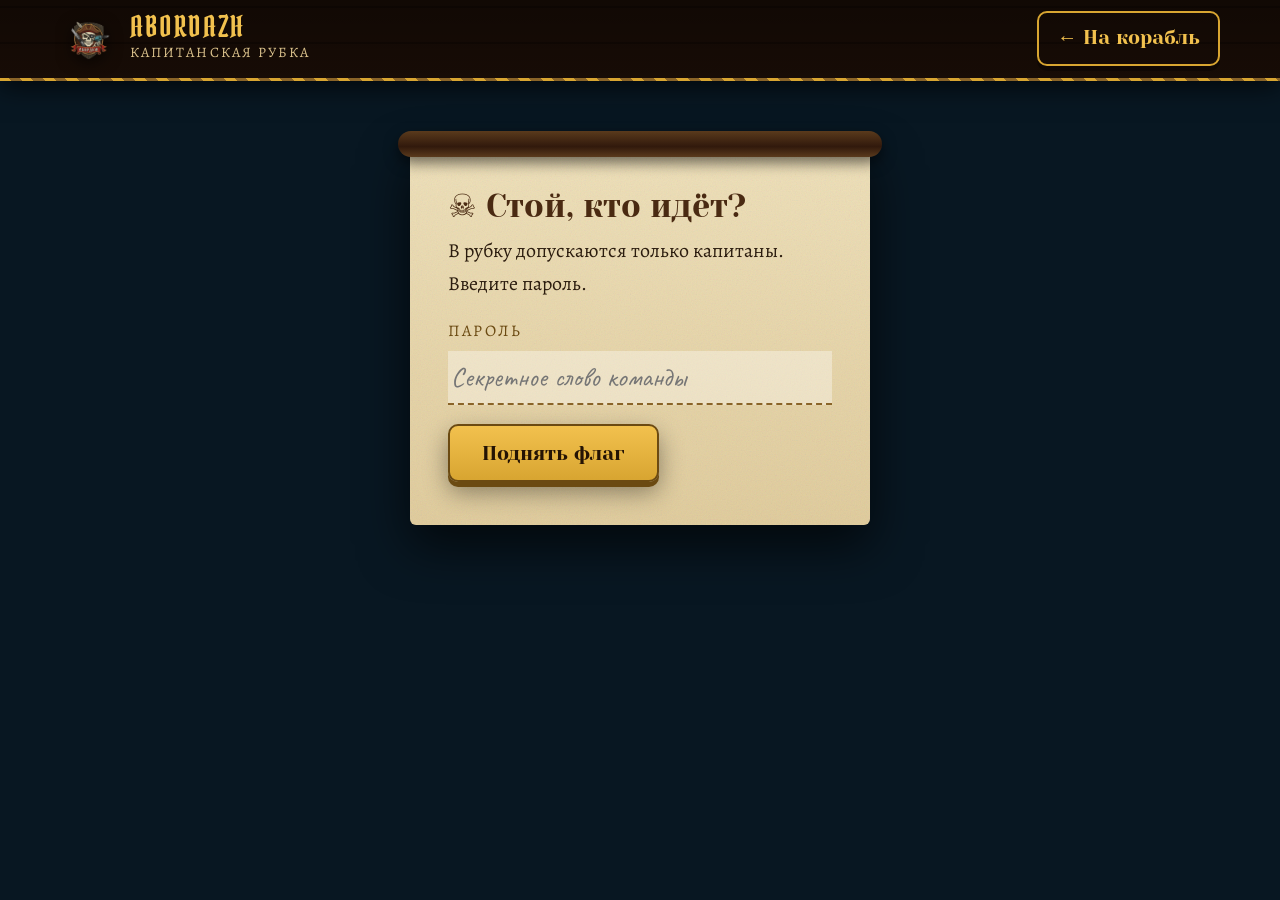
==== admin.html @ abc764fa "initial commit" ====
<!DOCTYPE html>
<html lang="ru">
<head>
<meta charset="UTF-8">
<meta name="viewport" content="width=device-width, initial-scale=1.0">
<title>Капитанская рубка — «Абордаж»</title>
<link rel="icon" href="img/logo.png">
<link href="https://fonts.googleapis.com/css2?family=Pirata+One&family=Yeseva+One&family=Alegreya:ital,wght@0,400;0,700;1,400&family=Caveat:wght@500;700&display=swap" rel="stylesheet">
<link rel="stylesheet" href="css/style.css">
<link rel="stylesheet" href="css/admin.css">
</head>
<body>

<header class="site-head">
  <nav class="nav container">
    <a href="index.html" class="brand">
      <img class="brand-img" src="img/logo.png" alt="Логотип «Абордаж»">
      <span class="brand-txt">
        <span class="brand-latin">ABORDAZH</span>
        <span class="brand-rus">Капитанская рубка</span>
      </span>
    </a>
    <a class="btn ghost" href="index.html" style="padding:.5rem 1rem">← На корабль</a>
  </nav>
</header>

<main class="admin-wrap container">

  <!-- ВХОД -->
  <div class="login-card" id="gate">
    <h1>☠ Стой, кто идёт?</h1>
    <p>В рубку допускаются только капитаны. Введите пароль.</p>
    <form id="loginForm">
      <label for="loginPass">Пароль</label>
      <input id="loginPass" type="password" placeholder="Секретное слово команды" autocomplete="current-password">
      <button class="btn" type="submit" style="margin-top:1.1rem">Поднять флаг</button>
      <div class="login-err" id="loginErr">Неверный пароль! Порох отсыреет — попробуй ещё раз.</div>
    </form>
  </div>

  <!-- ПАНЕЛЬ -->
  <section id="panel" hidden>
    <div class="panel-head">
      <h1>⚓ Судовой журнал заявок</h1>
      <div class="toolbar">
        <button class="btn ghost" id="refreshBtn">⟳ Обновить</button>
        <button class="btn ghost" id="exportBtn">⬇ Экспорт CSV</button>
        <button class="btn ghost" id="clearBtn">🗑 Стереть всё</button>
        <button class="btn ghost" id="logoutBtn">🚪 Выйти</button>
      </div>
    </div>

    <div class="stats-row">
      <div class="stat"><b id="statTotal">0</b><span>всего заявок</span></div>
      <div class="stat"><b id="statNew">0</b><span>новых</span></div>
      <div class="stat"><b id="statDone">0</b><span>обработано</span></div>
    </div>

    <div class="table-wrap">
      <table>
        <thead>
          <tr><th>Дата</th><th>Имя</th><th>Контакт</th><th>Сообщение</th><th>Статус</th><th>Действия</th></tr>
        </thead>
        <tbody id="leadsBody"></tbody>
      </table>
    </div>
    <p class="admin-note">Заявки хранятся в базе браузера (localStorage) этого устройства. Для боевого режима с общим сервером — скажите, подключу PHP + MySQL.</p>
  </section>
</main>

<script src="js/db.js"></script>
<script src="js/admin.js"></script>
</body>
</html>
---- css/style.css ----
/* ============ БАЗА ============ */
:root{
  --sea-950:#06121b; --sea-900:#081722; --sea-800:#0c2231; --sea-700:#123a52;
  --wood-900:#241208; --wood-800:#31190c; --wood-700:#422412;
  --gold:#d8a531; --gold-bright:#f2c14e; --gold-dim:#8a6428;
  --parchment:#e9d6a8; --parchment-dark:#d9c08b; --ink:#2b1c0e;
  --red:#a33327; --red-bright:#c04434;
  --noise:url("data:image/svg+xml,%3Csvg xmlns='http://www.w3.org/2000/svg' width='240' height='240'%3E%3Cfilter id='n'%3E%3CfeTurbulence type='fractalNoise' baseFrequency='0.8' numOctaves='2' stitchTiles='stitch'/%3E%3C/filter%3E%3Crect width='240' height='240' filter='url(%23n)' opacity='0.14'/%3E%3C/svg%3E");
}
*{margin:0;padding:0;box-sizing:border-box}
html{scroll-behavior:smooth;scroll-padding-top:92px;font-size:18px} /* крупный базовый шрифт */
body{font-family:'Alegreya',serif;font-size:1.15rem;color:var(--parchment);background:var(--sea-900);overflow-x:hidden;line-height:1.65}
[hidden]{display:none!important}
::selection{background:var(--gold);color:var(--sea-950)}
::-webkit-scrollbar{width:12px}
::-webkit-scrollbar-track{background:var(--sea-950)}
::-webkit-scrollbar-thumb{background:linear-gradient(var(--gold-dim),var(--wood-800));border-radius:6px;border:2px solid var(--sea-950)}
img,svg{display:block;max-width:100%}
a{color:var(--gold-bright);text-decoration:none}
h1,h2,h3{font-family:'Yeseva One',serif;font-weight:400;line-height:1.2}
.container{width:min(1160px,92%);margin:0 auto}
.latin{font-family:'Pirata One',cursive}

/* Появление при скролле */
.reveal{opacity:0;transform:translateY(28px);transition:opacity .7s ease,transform .7s ease}
.reveal.in{opacity:1;transform:none}
.d1{transition-delay:.1s}.d2{transition-delay:.2s}.d3{transition-delay:.3s}.d4{transition-delay:.4s}

/* Заголовки секций */
.sec-head{text-align:center;margin-bottom:3.2rem}
.overline{display:inline-block;letter-spacing:.4em;text-transform:uppercase;font-size:.95rem;color:var(--gold);margin-bottom:.6rem}
.sec-head h2{font-size:clamp(1.9rem,4vw,2.8rem);color:var(--parchment);text-shadow:0 2px 0 #00000066}
.orn{display:flex;align-items:center;justify-content:center;gap:14px;margin-top:.9rem;color:var(--gold)}
.orn span{height:3px;width:min(140px,22vw);border-radius:3px;background:repeating-linear-gradient(45deg,var(--gold) 0 6px,var(--gold-dim) 6px 12px)}

/* Кнопки */
.btn{display:inline-block;font-family:'Yeseva One',serif;font-size:1.1rem;color:#241304;
  background:linear-gradient(#f2c14e,#d8a531);border:2px solid #6b4a12;border-radius:10px;
  padding:.85rem 1.8rem;box-shadow:0 5px 0 #6b4a12,0 10px 24px #00000066;cursor:pointer;
  transition:transform .18s ease,box-shadow .18s ease,filter .18s ease}
.btn:hover{transform:translateY(3px) rotate(-1deg);box-shadow:0 2px 0 #6b4a12,0 6px 16px #00000066;filter:brightness(1.06)}
.btn.ghost{background:transparent;color:var(--gold-bright);border-color:var(--gold);box-shadow:0 5px 0 #00000055}
.btn.ghost:hover{box-shadow:0 2px 0 #00000055;background:#d8a53114}

/* ============ ШАПКА ============ */
.site-head{position:fixed;inset:0 0 auto 0;z-index:100;
  background:linear-gradient(#000000a8,#00000088),repeating-linear-gradient(0deg,var(--wood-800) 0 34px,var(--wood-900) 34px 36px);
  border-bottom:3px solid var(--gold-dim);box-shadow:0 6px 24px #000000aa}
.site-head::after{content:'';position:absolute;left:0;right:0;bottom:-3px;height:3px;
  background:repeating-linear-gradient(45deg,var(--gold) 0 8px,var(--gold-dim) 8px 16px)}
.nav{display:flex;align-items:center;justify-content:space-between;gap:1rem;padding:.6rem 0}
.brand{display:flex;align-items:center;gap:.8rem}
.brand-img{width:56px;height:56px;object-fit:contain;transition:transform .35s ease;filter:drop-shadow(0 4px 8px #000a)}
.brand:hover .brand-img{transform:rotate(-8deg) scale(1.08)}
.brand-latin{display:block;font-family:'Pirata One',cursive;font-size:1.6rem;color:var(--gold-bright);letter-spacing:.06em;line-height:1}
.brand-rus{display:block;font-size:.8rem;letter-spacing:.14em;text-transform:uppercase;color:var(--parchment-dark)}
.menu{display:flex;align-items:center;gap:1.5rem;list-style:none}
.menu a{position:relative;color:var(--parchment);font-size:1.05rem;letter-spacing:.05em;padding:.3rem 0;transition:color .25s}
.menu a::after{content:'';position:absolute;left:0;bottom:-2px;height:3px;width:0;border-radius:2px;
  background:repeating-linear-gradient(45deg,var(--gold) 0 5px,var(--gold-dim) 5px 10px);transition:width .3s ease}
.menu a:hover,.menu a.active{color:var(--gold-bright)}
.menu a:hover::after,.menu a.active::after{width:100%}
.menu .menu-cta a{color:#241304;background:linear-gradient(#f2c14e,#d8a531);padding:.45rem 1rem;border-radius:8px;border:2px solid #6b4a12;box-shadow:0 3px 0 #6b4a12}
.menu .menu-cta a::after{display:none}
.menu .menu-cta a:hover{transform:translateY(2px);box-shadow:0 1px 0 #6b4a12}
.burger{display:none;background:none;border:none;cursor:pointer;width:42px;height:36px;flex-direction:column;justify-content:center;gap:6px}
.burger span{display:block;height:3px;width:100%;background:var(--gold-bright);border-radius:2px;transition:.3s}
.burger.open span:nth-child(1){transform:translateY(9px) rotate(45deg)}
.burger.open span:nth-child(2){opacity:0}
.burger.open span:nth-child(3){transform:translateY(-9px) rotate(-45deg)}

/* ============ ГЛАВНАЯ ============ */
.hero{position:relative;min-height:100svh;display:flex;align-items:center;overflow:hidden;
  background:
    radial-gradient(1.5px 1.5px at 12% 22%,#ffffffcc,transparent 60%),
    radial-gradient(1px 1px at 28% 12%,#ffffff99,transparent 60%),
    radial-gradient(1.5px 1.5px at 44% 30%,#ffffff77,transparent 60%),
    radial-gradient(1px 1px at 63% 16%,#ffffffaa,transparent 60%),
    radial-gradient(1.5px 1.5px at 78% 26%,#ffffff88,transparent 60%),
    radial-gradient(1px 1px at 90% 10%,#ffffffbb,transparent 60%),
    radial-gradient(1px 1px at 8% 44%,#ffffff66,transparent 60%),
    radial-gradient(1px 1px at 55% 40%,#ffffff55,transparent 60%),
    linear-gradient(#050d16 0%,#0a1c2c 45%,#0e2a3d 72%,#123a52 100%)}
.moon{position:absolute;top:9%;right:10%;width:90px;height:90px;border-radius:50%;
  background:radial-gradient(circle at 35% 35%,#fff8e0,#e8d5a9 60%,#cbb27f);
  box-shadow:0 0 40px 14px #e8d5a933,0 0 120px 50px #e8d5a91a}
/* Двухколоночный герой: большой логотип слева */
.hero-inner{position:relative;z-index:3;display:flex;flex-direction:column;text-align:center;
  gap:3rem;align-items:center;padding:8rem 0 12rem}
.hero-logo {display:flex;align-items:center;justify-content:center;max-width:470px;max-height:300px;margin-inline:auto;}
.hero-logo img{min-width:340px;height:340px;width:100%;object-fit:cover;filter:drop-shadow(0 24px 44px #000000b3)}
.hero-over{font-size:clamp(1.25rem,2vw,2rem);letter-spacing:.5em;text-transform:uppercase;color:var(--gold); text-align: center;}
.hero-latin{font-family:'Pirata One',cursive;font-size:clamp(1.1rem,2.6vw,1.5rem);letter-spacing:.35em;color:var(--gold-dim);margin-top:1.2rem}
.hero h1{font-size:clamp(3.4rem,9vw,6.6rem);letter-spacing:.06em;margin:.2rem 0 .4rem;
  background:linear-gradient(#f7d783,#d8a531 55%,#9c7422);-webkit-background-clip:text;background-clip:text;color:transparent;
  filter:drop-shadow(0 4px 0 #00000088) drop-shadow(0 0 30px #d8a53133)}
.hero-slogan{font-family:'Caveat',cursive;font-size:clamp(1.7rem,3.4vw,2.4rem);color:var(--parchment);transform:rotate(-1.5deg)}
.hero p.lead{max-width:840px;margin:1.2rem 0 2rem;font-size:clamp(1rem,2vw,1.3rem);color:#cfe0ea;}
.hero-btns{display:flex;justify-content:center;gap:1rem;flex-wrap:wrap}
.ship{position:absolute;bottom:96px;left:5%;width:min(240px,30vw);z-index:2;opacity:.92;animation:bob 6s ease-in-out infinite}
@keyframes bob{0%,100%{transform:translateY(0) rotate(-1.5deg)}50%{transform:translateY(-12px) rotate(1.5deg)}}
.compass-hero{position:absolute;top:15%;left:5%;width:110px;opacity:.28;animation:spin 60s linear infinite}
@keyframes spin{to{transform:rotate(360deg)}}
.wave{position:absolute;left:0;right:0;bottom:0;height:110px;background-repeat:repeat-x;background-size:1200px 110px;pointer-events:none}
.wave.back{bottom:34px;opacity:.55;animation:waveMove 17s linear infinite;
  background-image:url("data:image/svg+xml,%3Csvg xmlns='http://www.w3.org/2000/svg' viewBox='0 0 1200 120' preserveAspectRatio='none'%3E%3Cpath d='M0 60C100 20 200 20 300 60S500 100 600 60 800 20 900 60 1100 100 1200 60V120H0Z' fill='%23123a52'/%3E%3C/svg%3E")}
.wave.front{z-index:2;animation:waveMove 10s linear infinite reverse;
  background-image:url("data:image/svg+xml,%3Csvg xmlns='http://www.w3.org/2000/svg' viewBox='0 0 1200 120' preserveAspectRatio='none'%3E%3Cpath d='M0 60C100 20 200 20 300 60S500 100 600 60 800 20 900 60 1100 100 1200 60V120H0Z' fill='%23081722'/%3E%3C/svg%3E")}
@keyframes waveMove{to{background-position-x:-1200px}}
.scroll-hint{position:absolute;bottom:14px;left:50%;transform:translateX(-50%);z-index:3;color:var(--gold);font-size:1.3rem;animation:hint 1.6s ease-in-out infinite}
@keyframes hint{0%,100%{transform:translate(-50%,0)}50%{transform:translate(-50%,8px)}}

/* ============ Бегущая строка ============ */
.marquee{background:linear-gradient(#f2c14e,#d8a531);border-block:3px solid var(--wood-900);overflow:hidden;padding:.6rem 0;position:relative}
.marquee::before,.marquee::after{content:'';position:absolute;left:0;right:0;height:3px;background:repeating-linear-gradient(45deg,#6b4a12 0 8px,transparent 8px 16px)}
.marquee::before{top:0}.marquee::after{bottom:0}
.marquee-track{display:flex;width:max-content;animation:mar 32s linear infinite}
.marquee:hover .marquee-track{animation-play-state:paused}
.marquee-group{display:flex;align-items:center;gap:2.2rem;padding-right:2.2rem;white-space:nowrap;
  font-family:'Yeseva One',serif;color:#241304;font-size:1.05rem;letter-spacing:.08em;text-transform:uppercase}
.marquee-group i{font-style:normal;color:var(--red)}
@keyframes mar{to{transform:translateX(-50%)}}

/* ============ О НАС ============ */
.about{padding:6.5rem 0;background:radial-gradient(1000px 500px at 80% 0%,#0e2a3d55,transparent),var(--sea-900)}
.about-grid{display:grid;grid-template-columns:1.25fr .85fr;gap:2.6rem;align-items:start}
.scroll-paper{position:relative;background:var(--noise),linear-gradient(#efe0b8,#e2cd9d 70%,#d9c08b);color:var(--ink);
  padding:2.8rem 2.5rem;border-radius:6px;box-shadow:0 20px 50px #000000aa,inset 0 0 60px #b98a3c33}
.scroll-paper::before,.scroll-paper::after{content:'';position:absolute;left:-14px;right:-14px;height:26px;border-radius:14px;
  background:linear-gradient(#5a3a1c,#31190c 60%,#5a3a1c);box-shadow:0 6px 14px #00000088}
.scroll-paper::before{top:-13px}.scroll-paper::after{bottom:-13px}
.scroll-paper h3{font-size:1.7rem;margin-bottom:1.1rem;color:#4a2a12}
.scroll-paper p{margin-bottom:1.05rem;font-size:1.12rem}
.scroll-paper p:first-of-type::first-letter{font-family:'Yeseva One',serif;font-size:3.4rem;float:left;line-height:.9;padding:.15rem .6rem 0 0;color:var(--red)}
.stats{display:grid;grid-template-columns:1fr 1fr;gap:1.1rem}
.stat{background:linear-gradient(#0e2a3d,#0c2231);border:2px solid var(--gold-dim);border-radius:10px;padding:1.3rem 1rem;text-align:center;
  transition:transform .3s ease,border-color .3s ease,box-shadow .3s ease}
.stat:hover{transform:translateY(-6px) rotate(-1deg);border-color:var(--gold);box-shadow:0 14px 30px #00000088}
.stat b{display:block;font-family:'Yeseva One',serif;font-size:2.2rem;color:var(--gold-bright)}
.stat span{font-size:1rem;letter-spacing:.04em;color:var(--parchment-dark)}
.team-title{margin:4.2rem 0 2.2rem;text-align:center;font-size:1.8rem;color:var(--parchment)}
.team{display:grid;grid-template-columns:repeat(4,1fr);gap:1.7rem}
.mate{background:linear-gradient(#0e2a3d,#0a1c2c);border:2px solid #1d4258;border-radius:12px;padding:1.7rem 1rem 1.5rem;text-align:center;
  transition:transform .3s ease,border-color .3s ease,box-shadow .3s ease}
.mate:hover{transform:translateY(-8px) rotate(1deg);border-color:var(--gold);box-shadow:0 18px 40px #000000aa}
.mate svg{width:116px;height:116px;margin:0 auto 1.1rem;border-radius:50%;box-shadow:0 0 0 3px var(--gold-dim),0 8px 20px #00000088}
.mate h4{font-family:'Yeseva One',serif;font-size:1.15rem;color:var(--gold-bright)}
.mate .role{font-size:.95rem;color:var(--parchment-dark);letter-spacing:.05em}
.mate .quote{font-family:'Caveat',cursive;color:#9fc0d4;margin-top:.5rem;font-size:1.2rem}

/* ============ УСЛУГИ ============ */
.services{padding:6.5rem 0;background:linear-gradient(#00000066,#00000066),var(--noise),
  repeating-linear-gradient(0deg,var(--wood-800) 0 46px,var(--wood-900) 46px 49px);border-block:4px solid var(--gold-dim)}
.srv-grid{display:grid;grid-template-columns:repeat(3,1fr);gap:1.6rem}
.srv{position:relative;background:linear-gradient(#0c2231f2,#081722f2);border:2px solid #1d4258;border-radius:12px;padding:1.8rem 1.6rem;
  transition:transform .3s ease,border-color .3s ease,box-shadow .3s ease;overflow:hidden}
.srv::before{content:'☠';position:absolute;right:-12px;bottom:-26px;font-size:6.5rem;color:#ffffff08;transform:rotate(-15deg)}
.srv:hover{transform:translateY(-8px);border-color:var(--gold);box-shadow:0 18px 40px #000000b0}
.srv .ico{width:56px;height:56px;border-radius:10px;display:grid;place-items:center;color:var(--gold-bright);
  background:#d8a53114;border:1.5px solid var(--gold-dim);margin-bottom:1.1rem;transition:transform .35s ease}
.srv:hover .ico{transform:rotate(-8deg) scale(1.12);background:#d8a53126}
.srv h3{font-size:1.3rem;color:var(--parchment);margin-bottom:.55rem}
.srv p{font-size:1.05rem;color:#b9cdd9}
.srv .price{display:inline-block;margin-top:.9rem;font-family:'Caveat',cursive;font-size:1.25rem;color:var(--gold-bright)}

/* ============ ПОРТФОЛИО ============ */
.portfolio{padding:6.5rem 0;background:radial-gradient(900px 480px at 15% 10%,#0e2a3d66,transparent),var(--sea-950)}
.works{display:grid;grid-template-columns:repeat(3,1fr);gap:1.9rem}
.work{position:relative;border-radius:12px;overflow:hidden;border:2px solid var(--gold-dim);background:var(--sea-800);
  box-shadow:0 16px 40px #000000aa;transition:transform .35s ease,box-shadow .35s ease}
.work:hover{transform:translateY(-8px) rotate(-.6deg);box-shadow:0 26px 60px #000000cc}
.scene{position:relative;height:220px;display:grid;place-items:center;overflow:hidden}
.scene::after{content:'';position:absolute;inset:0;pointer-events:none;
  background:var(--noise),radial-gradient(120% 90% at 50% 45%,transparent 55%,#00000088 100%);box-shadow:inset 0 0 0 2px #00000055}
.scene-brick{background:linear-gradient(#00000066,#00000066),repeating-linear-gradient(0deg,#3b2620 0 18px,#2a1a15 18px 20px),repeating-linear-gradient(90deg,transparent 0 36px,#00000040 36px 38px)}
.scene-wood{background:linear-gradient(#00000077,#00000077),repeating-linear-gradient(90deg,#422412 0 40px,#31190c 40px 43px)}
.scene-night{background:linear-gradient(#0a1220,#1a2c44 70%,#24405e)}
.sign{position:relative;z-index:1;text-align:center;padding:.7rem 1.2rem;transition:transform .35s ease,filter .35s ease}
.work:hover .sign{transform:scale(1.06);filter:brightness(1.25)}
.neon-pink{font-family:'Caveat',cursive;font-weight:700;font-size:1.85rem;color:#ff8fc0;
  text-shadow:0 0 6px #ff5fa2,0 0 18px #ff2f8e,0 0 42px #ff2f8e;animation:flick 5s infinite}
.neon-cyan{font-family:'Pirata One',cursive;font-size:1.7rem;letter-spacing:.12em;color:#a8f6ff;
  text-shadow:0 0 6px #4ff2ff,0 0 18px #17c3dd,0 0 40px #17c3dd}
@keyframes flick{0%,100%{opacity:1}41%{opacity:1}42%{opacity:.5}43%{opacity:1}45%{opacity:.7}46%{opacity:1}72%{opacity:1}73%{opacity:.6}74%{opacity:1}}
.sign-letters{font-family:'Yeseva One',serif;font-size:1.6rem;letter-spacing:.14em;color:#ffd98a;
  text-shadow:0 0 10px #ffb84d,0 0 28px #ff9d2e;background:#1b1b1d;padding:.6rem 1.1rem;border:3px solid #333;border-radius:4px}
.lightbox{background:#f4f7f2;color:#0c7a3d;font-weight:700;font-size:1.4rem;letter-spacing:.1em;border-radius:8px;
  padding:.8rem 1.4rem;box-shadow:0 0 26px #bfe8c9aa,inset 0 0 14px #00000022}
.lightbox small{display:block;font-size:.8rem;letter-spacing:.3em;color:#0a5c30}
.banner-sign{background:linear-gradient(#c04434,#8f2b1f);color:#ffe9c9;font-family:'Yeseva One',serif;font-size:1.35rem;
  letter-spacing:.08em;border:3px solid #5e1c12;padding:1rem 1.6rem;transform:rotate(-2deg);
  background-image:radial-gradient(circle 4px at 8px 8px,#e8d5a9 2.5px,#00000000 3px),radial-gradient(circle 4px at calc(100% - 8px) 8px,#e8d5a9 2.5px,#00000000 3px),linear-gradient(#c04434,#8f2b1f)}
.plaque{background:linear-gradient(160deg,#f2c14e,#a97c22 60%,#d8a531);color:#3a2408;font-family:'Yeseva One',serif;
  font-size:1.2rem;letter-spacing:.1em;padding:.8rem 1.4rem;border-radius:6px;
  box-shadow:inset 0 2px 4px #ffffff88,inset 0 -3px 6px #00000066,0 6px 16px #00000088}
.sticker{background:#f4e3c1;color:#22354a;width:158px;height:158px;border-radius:50%;display:grid;place-items:center;
  font-family:'Caveat',cursive;font-weight:700;font-size:1.35rem;transform:rotate(6deg);
  border:3px dashed #a33327;box-shadow:0 8px 20px #00000088}
.work-cap{background:var(--noise),linear-gradient(#efe0b8,#dcc794);color:var(--ink);padding:1.2rem 1.3rem 1.3rem;position:relative;height: 100%;}
.work-cap::before{content:'';position:absolute;top:0;left:0;right:0;height:5px;background:repeating-linear-gradient(45deg,var(--gold-dim) 0 7px,transparent 7px 14px)}
.work-cap h3{display:inline-flex;justify-content:space-between;font-size:1.15rem;color:#4a2a12;margin-bottom:.35rem;width:100%;}
.work-cap p{font-size:1rem;line-height:1.55}
.tag{position:absolute;font-size:.78rem;letter-spacing:.12em;text-transform:uppercase;
  background:var(--red);color:#ffe9c9;padding:.2rem .6rem;border-radius:4px;transform:rotate(2deg);text-wrap:nowrap;z-index: 2;}

/* ============ ОТЗЫВЫ ============ */
.reviews{padding:6.5rem 0;background:linear-gradient(#00000070,#00000070),var(--noise),
  repeating-linear-gradient(0deg,var(--wood-800) 0 46px,var(--wood-900) 46px 49px);border-block:4px solid var(--gold-dim)}
.notes{display:grid;grid-template-columns:repeat(2,1fr);gap:2.4rem}
.note{position:relative;background:var(--noise),linear-gradient(#efe0b8,#e0cb9a);color:var(--ink);
  padding:2.1rem 1.9rem 1.7rem;border-radius:4px;box-shadow:0 16px 36px #000000aa;
  font-family:'Caveat',cursive;font-size:1.5rem;line-height:1.45;transition:transform .35s ease}
.note:nth-child(odd){transform:rotate(-2deg)}
.note:nth-child(even){transform:rotate(1.6deg)}
.note:hover{transform:rotate(0) scale(1.03)}
.note::before{content:'';position:absolute;top:-8px;left:50%;transform:translateX(-50%);width:16px;height:16px;border-radius:50%;
  background:radial-gradient(circle at 35% 30%,#f7d783,#8a6428 70%);box-shadow:0 3px 4px #00000088}
.note::after{content:'☠';position:absolute;right:14px;bottom:12px;width:48px;height:48px;border-radius:50%;
  display:grid;place-items:center;font-size:1.4rem;color:#f0dfc0;transform:rotate(-14deg);
  background:radial-gradient(#c04434,#7d2418 70%);box-shadow:inset 0 0 8px #00000088,0 3px 8px #00000066}
.note .who{display:block;margin-top:.9rem;font-family:'Alegreya',serif;font-size:1rem;font-style:normal;letter-spacing:.05em;color:#6b4a12}
.note .who b{color:var(--red)}

/* ============ БЛОГ ============ */
.blog{padding:6.5rem 0;background:var(--sea-900)}
.posts{display:grid;grid-template-columns:repeat(3,1fr);gap:1.9rem}
.post{background:linear-gradient(#0e2a3d,#0a1c2c);border:2px solid #1d4258;border-radius:12px;padding:1.7rem;
  transition:transform .3s ease,border-color .3s ease,box-shadow .3s ease;display:flex;flex-direction:column;gap:.75rem}
.post:hover{transform:translateY(-8px);border-color:var(--gold);box-shadow:0 18px 40px #000000aa}
.post .date{font-family:'Caveat',cursive;font-size:1.2rem;color:var(--gold)}
.post h3{font-size:1.25rem;color:var(--parchment)}
.post p{font-size:1.05rem;color:#b9cdd9;flex:1}
.post a.more{align-self:flex-start;font-size:1rem;letter-spacing:.08em;border-bottom:2px dotted var(--gold-dim);transition:.25s}
.post a.more:hover{color:#fff;border-color:var(--gold-bright);transform:translateX(4px)}

/* ============ КОНТАКТЫ ============ */
.contacts{padding:6.5rem 0;background:radial-gradient(900px 500px at 85% 10%,#0e2a3d66,transparent),var(--sea-950)}
.con-grid{display:grid;grid-template-columns:.9fr 1.1fr;gap:2.8rem;align-items:start}
.con-list{list-style:none;display:flex;flex-direction:column;gap:1.3rem;margin-bottom:2.2rem}
.con-list li{display:flex;gap:1.05rem;align-items:flex-start}
.con-list .ico{flex:0 0 48px;height:48px;border-radius:10px;display:grid;place-items:center;color:var(--gold-bright);
  background:#d8a53114;border:1.5px solid var(--gold-dim)}
.con-list b{display:block;color:var(--gold-bright);font-family:'Yeseva One',serif;font-weight:400;font-size:1.15rem}
.con-list span{color:#cfe0ea;font-size:1.1rem}
.con-form{background:var(--noise),linear-gradient(#efe0b8,#e0cb9a);color:var(--ink);border-radius:6px;padding:2.1rem 1.9rem;
  box-shadow:0 20px 50px #000000aa;position:relative}
.con-form::before{content:'';position:absolute;top:-13px;left:-12px;right:-12px;height:26px;border-radius:14px;
  background:linear-gradient(#5a3a1c,#31190c 60%,#5a3a1c);box-shadow:0 6px 14px #00000088}
.con-form h3{color:#4a2a12;margin-bottom:1.1rem;font-size:1.5rem}
.con-form label{display:block;font-size:.9rem;letter-spacing:.14em;text-transform:uppercase;color:#6b4a12;margin:.95rem 0 .3rem}
.con-form input,.con-form textarea{width:100%;background:#ffffff59;border:none;border-bottom:2px dashed #8a6428;
  padding:.5rem .2rem;font-family:'Caveat',cursive;font-size:1.45rem;color:var(--ink);outline:none;transition:.25s}
.con-form input:focus,.con-form textarea:focus{border-bottom-style:solid;border-color:var(--red);background:#ffffff8c}
.con-form textarea{resize:vertical;min-height:80px}
.con-form .btn{margin-top:1.2rem}
.form-ok{display:none;margin-top:1rem;font-family:'Caveat',cursive;font-size:1.4rem;color:#0c7a3d}
.form-ok.show{display:block}
.map-wrap{border-radius:10px;overflow:hidden;border:3px solid var(--gold-dim);box-shadow:0 20px 50px #000000aa;transform:rotate(.6deg)}
.map-wrap svg{width:100%;height:auto}

/* ============ ПОДВАЛ ============ */
footer{background:var(--sea-950);border-top:6px solid transparent;
  border-image:repeating-linear-gradient(45deg,var(--gold) 0 8px,var(--gold-dim) 8px 16px) 6;padding:3.4rem 0 1.7rem}
.foot-grid{display:grid;grid-template-columns:1.2fr 1fr 1fr;gap:2.5rem;margin-bottom:2.5rem}
.foot-grid h4{font-family:'Yeseva One',serif;color:var(--gold-bright);margin-bottom:.9rem;font-size:1.2rem}
.foot-grid p,.foot-grid a{color:#9fb6c4;font-size:1.05rem}
.foot-grid ul{list-style:none;display:flex;flex-direction:column;gap:.5rem}
.foot-grid ul a:hover{color:var(--gold-bright)}
.foot-bottom{border-top:1px solid #1d4258;padding-top:1.3rem;text-align:center;font-size:.95rem;color:#6d8798}
.foot-bottom .latin{color:var(--gold-dim);letter-spacing:.2em}
.admin-mini{color:#4b6a7d;border-bottom:1px dotted #4b6a7d;transition:.25s}
.admin-mini:hover{color:var(--gold-bright);border-color:var(--gold-bright)}

/* Наверх */
#toTop{position:fixed;right:22px;bottom:22px;z-index:90;width:56px;height:56px;border-radius:50%;cursor:pointer;
  background:linear-gradient(#f2c14e,#d8a531);border:2px solid #6b4a12;color:#241304;font-size:1.4rem;
  box-shadow:0 5px 0 #6b4a12,0 10px 24px #00000088;opacity:0;pointer-events:none;transform:translateY(16px);transition:.35s}
#toTop.show{opacity:1;pointer-events:auto;transform:none}
#toTop:hover{transform:translateY(3px)}

/* ============ АДАПТИВ ============ */
@media (max-width:960px){
  .burger{display:flex}
  .menu{position:fixed;top:76px;left:0;right:0;flex-direction:column;gap:0;padding:1rem 0 1.4rem;
    background:linear-gradient(#000000f0,#000000e0),repeating-linear-gradient(0deg,var(--wood-800) 0 40px,var(--wood-900) 40px 43px);
    border-bottom:3px solid var(--gold-dim);transform:translateY(-130%);transition:transform .4s ease;z-index:-1}
  .menu.open{transform:none}
  .menu li{width:100%;text-align:center}
  .menu a{display:block;padding:.8rem 0;font-size:1.15rem}
  .menu a::after{left:50%;transform:translateX(-50%)}
  .menu .menu-cta{margin-top:.6rem}
  .hero-inner{text-align:center;padding:7.5rem 0 11rem;gap:2rem}
  .hero-ropes{top:20%}
  .hero-btns{justify-content:center}
  .hero p.lead{margin-inline:auto}
  .compass-hero{left:6%}
  .about-grid,.con-grid{grid-template-columns:1fr}
  .team{grid-template-columns:repeat(2,1fr)}
  .srv-grid,.works,.posts{grid-template-columns:repeat(2,1fr)}
  .notes{grid-template-columns:1fr}
  .foot-grid{grid-template-columns:1fr;gap:1.7rem}
}
@media (max-width:640px){
  .srv-grid,.works,.posts,.team{grid-template-columns:1fr}
  .hero-inner{padding-bottom:10rem}
  .ship{left:50%;transform:translateX(-50%);animation:bobC 6s ease-in-out infinite}
  @keyframes bobC{0%,100%{transform:translateX(-50%) translateY(0) rotate(-1.5deg)}50%{transform:translateX(-50%) translateY(-12px) rotate(1.5deg)}}
  .compass-hero{display:none}
  .scroll-paper{padding:2.1rem 1.4rem}
}
---- css/admin.css ----
/* ============ АДМИН-ПАНЕЛЬ ============ */
.admin-wrap{min-height:100svh;padding:8rem 0 4rem}

/* Вход */
.login-card{max-width:460px;margin:0 auto;background:var(--noise),linear-gradient(#efe0b8,#e0cb9a);color:var(--ink);
  border-radius:6px;padding:2.4rem 2.1rem;box-shadow:0 20px 50px #000000aa;position:relative}
.login-card::before{content:'';position:absolute;top:-13px;left:-12px;right:-12px;height:26px;border-radius:14px;
  background:linear-gradient(#5a3a1c,#31190c 60%,#5a3a1c);box-shadow:0 6px 14px #00000088}
.login-card h1{font-size:1.8rem;color:#4a2a12;margin-bottom:.5rem}
.login-card p{font-size:1.1rem;margin-bottom:1rem}
.login-card label{display:block;font-size:.9rem;letter-spacing:.14em;text-transform:uppercase;color:#6b4a12;margin-bottom:.3rem}
.login-card input{width:100%;background:#ffffff59;border:none;border-bottom:2px dashed #8a6428;padding:.5rem .2rem;
  font-family:'Caveat',cursive;font-size:1.5rem;color:var(--ink);outline:none}
.login-card input:focus{border-bottom-style:solid;border-color:var(--red)}
.login-err{display:none;margin-top:.8rem;color:var(--red);font-weight:700;font-size:1rem}
.login-err.show{display:block}

/* Панель */
.panel-head{display:flex;flex-wrap:wrap;gap:1rem;align-items:center;justify-content:space-between;margin-bottom:1.8rem}
.panel-head h1{font-size:2rem;color:var(--parchment)}
.toolbar{display:flex;gap:.7rem;flex-wrap:wrap}
.toolbar .btn{padding:.55rem 1rem;font-size:1rem;box-shadow:0 3px 0 #6b4a12}
.stats-row{display:grid;grid-template-columns:repeat(3,1fr);gap:1.1rem;margin-bottom:1.8rem}

/* Таблица */
.table-wrap{overflow-x:auto;border:2px solid var(--gold-dim);border-radius:12px;background:#0c2231;box-shadow:0 16px 40px #000000aa}
table{width:100%;border-collapse:collapse;min-width:820px;font-size:1.05rem}
th,td{padding:.85rem .95rem;text-align:left;border-bottom:1px solid #1d4258;vertical-align:top}
th{font-family:'Yeseva One',serif;font-weight:400;color:var(--gold-bright);background:#0e2a3d;letter-spacing:.05em}
tbody tr:nth-child(even){background:#0e2a3d55}
tbody tr:hover{background:#123a5266}
tbody tr.done{opacity:.62}
.badge{display:inline-block;padding:.15rem .65rem;border-radius:99px;font-size:.85rem;letter-spacing:.06em;white-space:nowrap}
.badge.new{background:var(--red);color:#ffe9c9}
.badge.done{background:#2a6a4a;color:#dff2e4}
.acts button{background:none;border:1.5px solid var(--gold-dim);color:var(--gold-bright);border-radius:8px;
  width:38px;height:38px;cursor:pointer;margin-right:.4rem;font-size:1.05rem;transition:.2s}
.acts button:hover{border-color:var(--gold);transform:translateY(-2px)}
.empty{text-align:center;color:#6d8798;padding:2.2rem!important;font-style:italic}
.admin-note{margin-top:1.2rem;font-size:.95rem;color:#6d8798;font-style:italic}

@media (max-width:640px){
  .stats-row{grid-template-columns:1fr}
  .panel-head{flex-direction:column;align-items:flex-start}
}
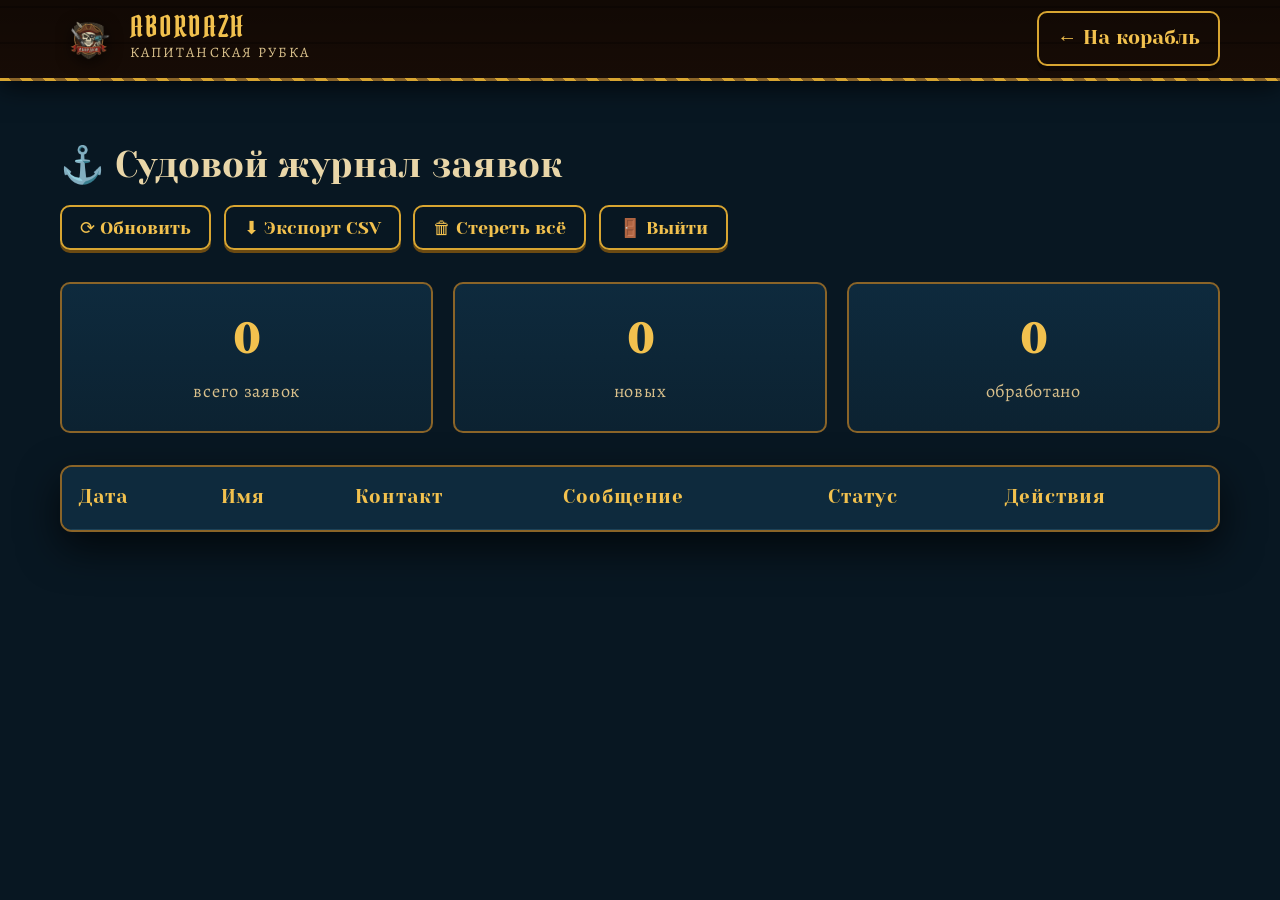
==== commit 55804d86: "newfiles" ====
--- a/admin.html
+++ b/admin.html
@@ -26,19 +26,24 @@
 
 <main class="admin-wrap container">
 
-  <!-- ВХОД -->
+  <!-- ЭКРАН ВХОДА -->
   <div class="login-card" id="gate">
     <h1>☠ Стой, кто идёт?</h1>
-    <p>В рубку допускаются только капитаны. Введите пароль.</p>
+    <p>В рубку допускаются только капитаны. Введите логин и пароль.</p>
     <form id="loginForm">
+      <label for="loginUser">Логин</label>
+      <input id="loginUser" type="text" placeholder="Имя капитана" autocomplete="username" required>
+      
       <label for="loginPass">Пароль</label>
-      <input id="loginPass" type="password" placeholder="Секретное слово команды" autocomplete="current-password">
-      <button class="btn" type="submit" style="margin-top:1.1rem">Поднять флаг</button>
+      <input id="loginPass" type="password" placeholder="Секретное слово команды" autocomplete="current-password" required>
+      
+      <button class="btn" type="submit" style="margin-top:1.1rem; width:100%">Поднять флаг</button>
+      
       <div class="login-err" id="loginErr">Неверный пароль! Порох отсыреет — попробуй ещё раз.</div>
     </form>
   </div>
 
-  <!-- ПАНЕЛЬ -->
+  <!-- ПАНЕЛЬ АДМИНА -->
   <section id="panel" hidden>
     <div class="panel-head">
       <h1>⚓ Судовой журнал заявок</h1>
@@ -64,11 +69,10 @@
         <tbody id="leadsBody"></tbody>
       </table>
     </div>
-    <p class="admin-note">Заявки хранятся в базе браузера (localStorage) этого устройства. Для боевого режима с общим сервером — скажите, подключу PHP + MySQL.</p>
   </section>
+
 </main>
 
-<script src="js/db.js"></script>
 <script src="js/admin.js"></script>
 </body>
 </html>
--- a/css/style.css
+++ b/css/style.css
@@ -220,6 +220,7 @@
   background:radial-gradient(#c04434,#7d2418 70%);box-shadow:inset 0 0 8px #00000088,0 3px 8px #00000066}
 .note .who{display:block;margin-top:.9rem;font-family:'Alegreya',serif;font-size:1rem;font-style:normal;letter-spacing:.05em;color:#6b4a12}
 .note .who b{color:var(--red)}
+.reviews-more {display:block;margin-top:3rem;margin-inline:auto;width:fit-content;}
 
 /* ============ БЛОГ ============ */
 .blog{padding:6.5rem 0;background:var(--sea-900)}
